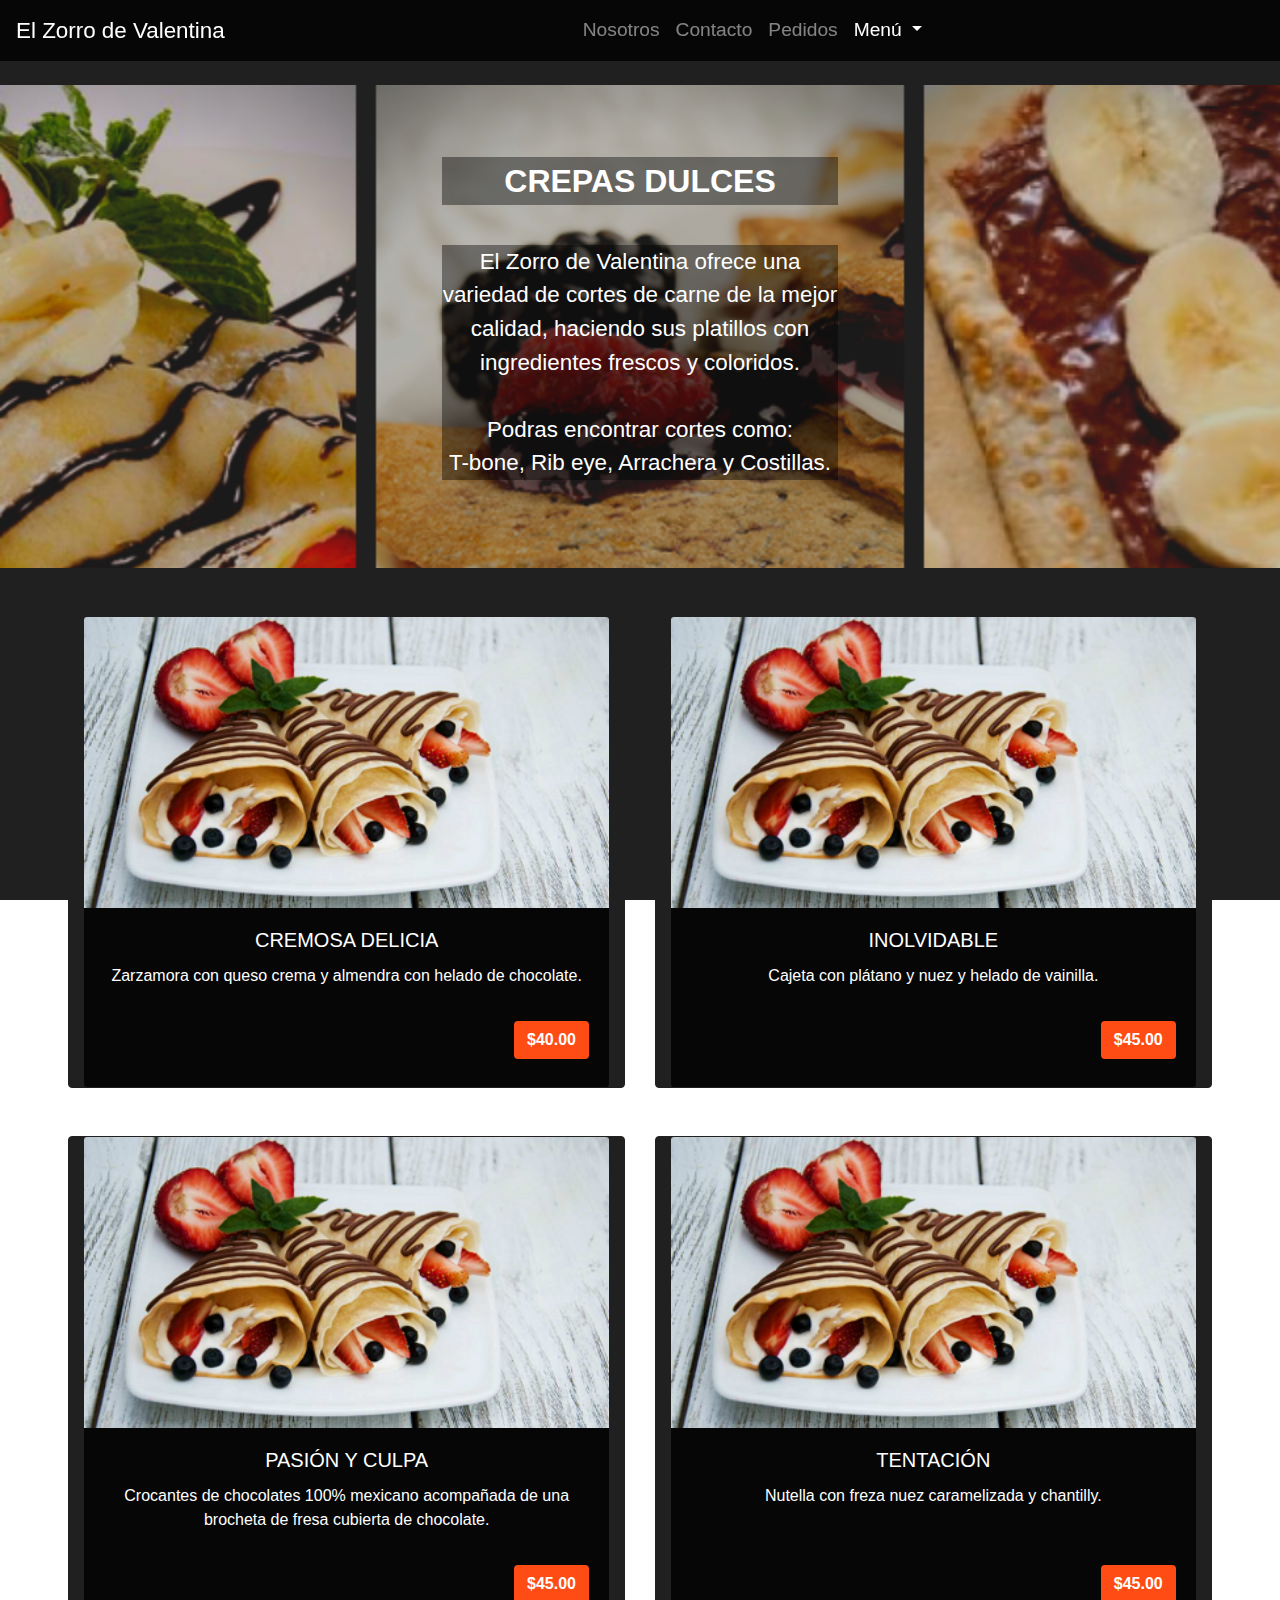
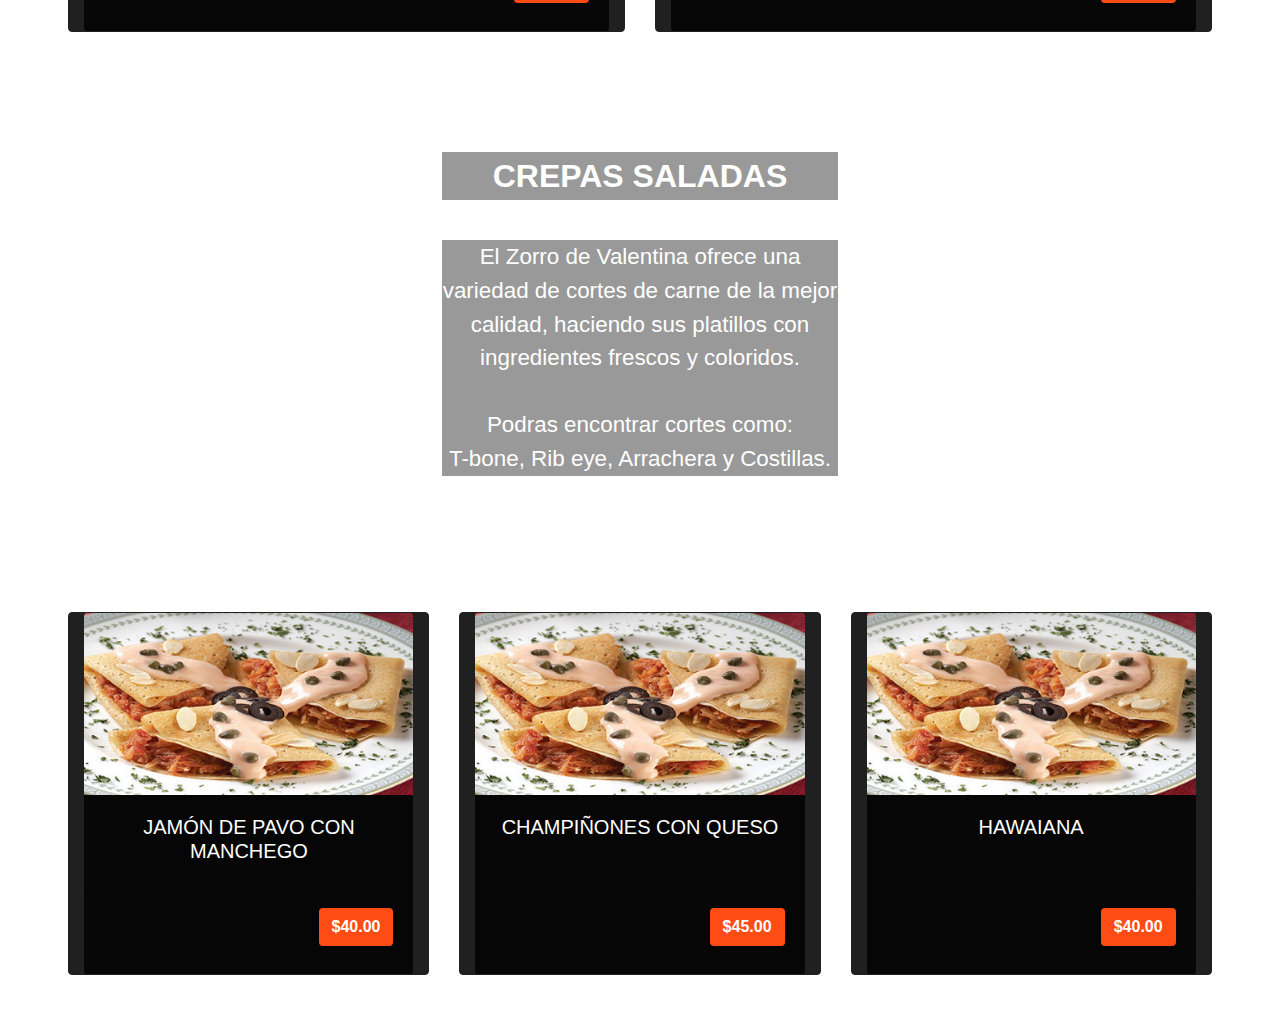
==== crepas.html @ 61433e93 "Add files via upload" ====
<!doctype html>
<html lang="en">

  <head>

    <meta charset="utf-8">
    <meta name="viewport" content="width=device-width, initial-scale=1, shrink-to-fit=no">

    <link rel="stylesheet" href="https://stackpath.bootstrapcdn.com/bootstrap/4.3.1/css/bootstrap.min.css" integrity="sha384-ggOyR0iXCbMQv3Xipma34MD+dH/1fQ784/j6cY/iJTQUOhcWr7x9JvoRxT2MZw1T" crossorigin="anonymous">
    <link rel="stylesheet" href="estilos.css">

    <style>
        body {
            background-image: url(fondo.jpg);
            background-position: center center;
            background-repeat: no-repeat;
            background-attachment: fixed;
            background-size: cover;
        }       
    </style>

    <title>EL ZORRO DE VALENTINA</title>

  </head>

  <body>

    <nav class="navbar navbar-expand-md navbar-dark colorcarta sticky-top">

        <a class="navbar-brand fuente4 col-xs-10" href="index.html">        
            El Zorro de Valentina
        </a>

        <button class="navbar-toggler colornaranja colorblanco colorarriba" type="button" data-toggle="collapse" data-target="#navbarNavDropdown" aria-controls="navbarNavDropdown" aria-expanded="false" aria-label="Toggle navigation">
            Z
        </button>
        
        <div class="collapse navbar-collapse ml-auto mr-auto" id="navbarNavDropdown">
            <ul class="navbar-nav ml-auto mr-auto">
                <a class="nav-link colorblanco fuente5 colorarriba" href="index.html">Nosotros</a>
                    
                <a class="nav-link colorblanco fuente5 colorarriba" href="contacto.html">Contacto</a>

                <a class="nav-link colorblanco fuente5 colorarriba" href="pedidos.html">Pedidos</a>

                <li class="nav-item dropdown">
                    <a class="nav-link active colorblanco fuente5 dropdown-toggle colorarriba" href="#" id="navbarDropdownMenuLink" role="button" data-toggle="dropdown" aria-haspopup="true" aria-expanded="false">
                    Menú
                    </a>
                    <div class="dropdown-menu" aria-labelledby="navbarDropdownMenuLink">
                        <a class="dropdown-item colorarriba" href="cortes.html">Cortes</a>
                        <a class="dropdown-item colorarriba" href="mariscos.html">Mariscos</a>
                        <a class="dropdown-item colorarriba" href="sushi.html">Sushi</a>
                        <a class="dropdown-item colorarriba" href="yakimeshi.html">Yakimeshi y Kushiage</a>
                        <a class="dropdown-item colorarriba" href="pasta.html">Pastas y Ensaladas</a>
                        <a class="dropdown-item colorarriba active" href="">Crepas dulces y saladas</a>
                        <a class="dropdown-item colorarriba" href="bebidas.html">Bebidas</a>
                    </div>
                </li>

            </ul>
        </div>
    </nav>

    <br>

<!-- CREPA DULCE -->

    <div class="imagencrepad col-ms-4 col-md-12 ml-auto mr-auto">
        <div class="row">
            <div class="col-md-4"></div>
            <div class="col-md-4 mr-auto ml-auto">
                <br><br><br>
                <p class="fuente1 fuentegd centrarh colorblanco colornt">CREPAS DULCES</p>
                <br>
                <p class="fuente4 centrarh colorblanco colornt">El Zorro de Valentina ofrece una variedad de cortes de carne de la mejor calidad, haciendo sus platillos con ingredientes frescos y coloridos. 
                <br><br>
                Podras encontrar cortes como: 
                <br>T-bone, Rib eye, Arrachera y Costillas.</p>
                <br><br><br>
            </div>
            <div class="col-md-4"></div>
        </div>
    </div>
    
    <br><br>

<!-- MENÚ 2-->

    <div class="container col-xs-11 col-sm-11 col-md-11 col-lg-11 col-xl-11 ml-auto mr-auto">
        <div class="card-deck">
            <div class="card colorfondo col-md-6">
                <img src="crepad1.png" class="card-img-top" alt="">
                <div class="card-body centrarh colorcarta">
                    <h5 class="card-title colorfuentecarta">CREMOSA DELICIA</h5>
                    <p class="card-text colorfuentecarta">
                        Zarzamora con queso crema y almendra con helado de chocolate. 
                    </p>
                </div>
                <div class="card-footer derechaboton colorcarta">
                    <p class="btn fuentegd colornaranja colorblanco colorarribay">$40.00</p>
                </div>
            </div>
        
            <div class="card colorfondo col-md-6">
                <img src="crepad2.png" class="card-img-top" alt="">
                <div class="card-body centrarh colorcarta">
                    <h5 class="card-title colorfuentecarta">INOLVIDABLE</h5>
                    <p class="card-text colorfuentecarta">
                        Cajeta con plátano y nuez y helado de vainilla.
                    </p>
                </div>
                <div class="card-footer derechaboton colorcarta">
                    <p class="btn fuentegd colornaranja colorblanco colorarribay">$45.00</p>
                </div>
            </div>
        </div>
    </div>

    <br><br>

<!-- MENÚ 2-->

    <div class="container col-xs-11 col-sm-11 col-md-11 col-lg-11 col-xl-11 ml-auto mr-auto">
        <div class="card-deck">
            <div class="card colorfondo col-md-6">
                <img src="crepad3.png" class="card-img-top" alt="">
                <div class="card-body centrarh colorcarta">
                    <h5 class="card-title colorfuentecarta">PASIÓN Y CULPA</h5>
                    <p class="card-text colorfuentecarta">
                        Crocantes de chocolates 100% mexicano acompañada de una brocheta de fresa cubierta de chocolate.
                    </p>
                </div>
                <div class="card-footer derechaboton colorcarta">
                    <p class="btn fuentegd colornaranja colorblanco colorarribay">$45.00</p>
                </div>
            </div>
        
            <div class="card colorfondo col-md-6">
                <img src="crepad4.png" class="card-img-top" alt="">
                <div class="card-body centrarh colorcarta">
                    <h5 class="card-title colorfuentecarta">TENTACIÓN</h5>
                    <p class="card-text colorfuentecarta">
                        Nutella con freza nuez caramelizada y chantilly.
                    </p>
                </div>
                <div class="card-footer derechaboton colorcarta">
                    <p class="btn fuentegd colornaranja colorblanco colorarribay">$45.00</p>
                </div>
            </div>
        </div>
    </div>
    
    <br><br>

<!-- CREPASALADA  -->

    <div class="imagencrepas col-ms-4 col-md-12 ml-auto mr-auto">
        <div class="row">
            <div class="col-md-4"></div>
            <div class="col-md-4 mr-auto ml-auto">
                <br><br><br>
                <p class="fuente1 fuentegd centrarh colorblanco colornt">CREPAS SALADAS</p>
                <br>
                <p class="fuente4 centrarh colorblanco colornt">El Zorro de Valentina ofrece una variedad de cortes de carne de la mejor calidad, haciendo sus platillos con ingredientes frescos y coloridos. 
                <br><br>
                Podras encontrar cortes como: 
                <br>T-bone, Rib eye, Arrachera y Costillas.</p>
                <br><br><br>
            </div>
            <div class="col-md-4"></div>
        </div>
    </div>
    
    <br><br>

<!-- MENU 3 -->

    <div class="container col-xs-11 col-sm-11 col-md-11 col-lg-11 col-xl-11 ml-auto mr-auto">
        <div class="card-deck">
            <div class="card colorfondo col-md-4">
                <img src="crepas1.png" class="card-img-top" alt="">
                <div class="card-body centrarh colorcarta">
                    <h5 class="card-title colorfuentecarta">JAMÓN DE PAVO CON MANCHEGO</h5>
                </div>
                <div class="card-footer derechaboton colorcarta">
                    <p class="btn fuentegd colornaranja colorblanco colorarribay">$40.00</p>
                </div>
            </div>
        
            <div class="card colorfondo col-md-4">
                <img src="crepas2.png" class="card-img-top" alt="">
                <div class="card-body centrarh colorcarta">
                    <h5 class="card-title colorfuentecarta">CHAMPIÑONES CON QUESO</h5>
                </div>
                <div class="card-footer derechaboton colorcarta">
                    <p class="btn fuentegd colornaranja colorblanco colorarribay">$45.00</p>
                </div>
            </div>

            <div class="card colorfondo col-md-4">
                <img src="crepas3.png" class="card-img-top" alt="">
                <div class="card-body centrarh colorcarta">
                    <h5 class="card-title colorfuentecarta">HAWAIANA</h5>
                </div>
                <div class="card-footer derechaboton colorcarta">
                    <p class="btn fuentegd colornaranja colorblanco colorarribay">$40.00</p>
                </div>
            </div>
        </div>
    </div>

    <br><br>

<!-- SCRIPTS BOOTSTRAP Y JQUERY-->
    <script src="https://code.jquery.com/jquery-3.3.1.slim.min.js" integrity="sha384-q8i/X+965DzO0rT7abK41JStQIAqVgRVzpbzo5smXKp4YfRvH+8abtTE1Pi6jizo" crossorigin="anonymous"></script>
    <script src="https://cdnjs.cloudflare.com/ajax/libs/popper.js/1.14.7/umd/popper.min.js" integrity="sha384-UO2eT0CpHqdSJQ6hJty5KVphtPhzWj9WO1clHTMGa3JDZwrnQq4sF86dIHNDz0W1" crossorigin="anonymous"></script>
    <script src="https://stackpath.bootstrapcdn.com/bootstrap/4.3.1/js/bootstrap.min.js" integrity="sha384-JjSmVgyd0p3pXB1rRibZUAYoIIy6OrQ6VrjIEaFf/nJGzIxFDsf4x0xIM+B07jRM" crossorigin="anonymous"></script>
  </body>
</html>
---- estilos.css ----
#back1{
	background: url('background.jpg') center center no-repeat;
	background-size: cover;
	height: 680px; 
}

header.a{
	padding: 1em;
	color: #ffffff;
}
p.paginapresente{
	border-color: #404040;
	background: #EBEBEB;
	color: #344d90;
	text-align: center;
	vertical-align: middle;
	border: 1px solid #404040;
	border-radius: 9px;
	padding-left: 1em;
	padding-right: 1em;
	padding-top: .2em;
	padding-bottom: .2em;
}
p.boletausuario{
	border-color: #404040;
	background: #EBEBEB;
	color: #344d90;
	text-align: center;
	vertical-align: middle;
	border: 1px solid #404040;
	border-radius: 9px;
	padding-left: 1em;
	padding-right: 1em;
	padding-top: .2em;
	padding-bottom: .2em;
}
px{
	color: #ffffff;
	font-size: 2.05em;
	margin-top: .5em;
}
py{
	color: #ffffff;
	font-size: 1em;
	margin-top: .5em;
	padding-left: 55%;
}
pz{
	color: #ffffff;
	font-size: 1.5em;
	margin-top: .5em;
	text-align: center;
}
pa{
	color: #ffffff;
	font-size: 1em;
	margin-top: .5em;
}
pnav{
	font-size: 1.2em;
	color: #ffffff;
	text-align: center;
}
pnav1{
	font-size: 1.5em;
	color: #ffffff;
}
h1{
	padding: .5em;
	color: #ffffff;
	font-size: 1.8em;
	text-align: left;
}

h2{
	color: #FF0000;
	font-size: 1.5em;
	text-align: center;
	vertical-align: middle;
	padding-right: 1.5em;
	padding-left: 1.5em;
}
h3{
	color: #404040;
	font-size: 1.5em;
	text-align: center;
	vertical-align: middle;
	padding-right: .6em;
	padding-left: .6em;
}


h1.a{
	padding: .5em;
	color: #ffffff;
	font-size: 1.8em;
	text-align: center;
}
h1.b{
	padding: .5em;
	color: #ffffff;
	font-size: 1em;
	text-align: left;
	text-align-last: left;
}
h1.c{
	visibility: hidden;
	font-size: 0.7em;
}
h1.d{
	padding: .5em;
	color: #FFFFFF;
	font-size: 1em;
	text-align-last: center;
}

td.a{
	text-align-last: center;
	border-top: 0px;
    border-right: 0px;
    border-bottom: 0px;
    border-left: 0px;
    padding: 3px;
}
td.b{
	text-align-last: left;
	border-top: 0px;
    border-right: 0px;
    border-bottom: 0px;
    border-left: 0px;
    padding: 1px;
}
td.c{
	text-align-last: center;
	border-top: 0px;
    border-right: 0px;
    border-bottom: 0px;
    border-left: 0px;
    padding: 0px;
}
.centrarboton{text-align-last: center; }
.izquierdaboton{text-align-last: left; }
.derechaboton{text-align-last: right; }

article{
	background: #221166;
	color: #ffffff;
}

aside{
	background: #ff6600;
	color: #ffffff;
}

.colornt{
background-color:rgba(0,0,0, 0.4);
color: #ff0000;
}

.colorcarta{
background: rgba(0,0,0,0.8);
}
.colorrojot{
background: rgba(231,56,39,0.6);
background: -moz-linear-gradient(left, rgba(231,56,39,0.6) 0%, rgba(231,56,39,0.59) 0%, rgba(240,47,23,0.59) 100%);
background: -webkit-gradient(left top, right top, color-stop(0%, rgba(231,56,39,0.6)), color-stop(0%, rgba(231,56,39,0.59)), color-stop(100%, rgba(240,47,23,0.59)));
background: -webkit-linear-gradient(left, rgba(231,56,39,0.6) 0%, rgba(231,56,39,0.59) 0%, rgba(240,47,23,0.59) 100%);
background: -o-linear-gradient(left, rgba(231,56,39,0.6) 0%, rgba(231,56,39,0.59) 0%, rgba(240,47,23,0.59) 100%);
background: -ms-linear-gradient(left, rgba(231,56,39,0.6) 0%, rgba(231,56,39,0.59) 0%, rgba(240,47,23,0.59) 100%);
background: linear-gradient(to right, rgba(231,56,39,0.6) 0%, rgba(231,56,39,0.59) 0%, rgba(240,47,23,0.59) 100%);
filter: progid:DXImageTransform.Microsoft.gradient( startColorstr='#e73827', endColorstr='#f02f17', GradientType=1 );
}
.colorazult{
background: rgba(73,155,234,0.51);
background: -moz-linear-gradient(left, rgba(73,155,234,0.51) 0%, rgba(73,155,234,0.5) 0%, rgba(32,124,229,0.5) 100%);
background: -webkit-gradient(left top, right top, color-stop(0%, rgba(73,155,234,0.51)), color-stop(0%, rgba(73,155,234,0.5)), color-stop(100%, rgba(32,124,229,0.5)));
background: -webkit-linear-gradient(left, rgba(73,155,234,0.51) 0%, rgba(73,155,234,0.5) 0%, rgba(32,124,229,0.5) 100%);
background: -o-linear-gradient(left, rgba(73,155,234,0.51) 0%, rgba(73,155,234,0.5) 0%, rgba(32,124,229,0.5) 100%);
background: -ms-linear-gradient(left, rgba(73,155,234,0.51) 0%, rgba(73,155,234,0.5) 0%, rgba(32,124,229,0.5) 100%);
background: linear-gradient(to right, rgba(73,155,234,0.51) 0%, rgba(73,155,234,0.5) 0%, rgba(32,124,229,0.5) 100%);
filter: progid:DXImageTransform.Microsoft.gradient( startColorstr='#499bea', endColorstr='#207ce5', GradientType=1 );
}
.colorverdet{
background: rgba(56,224,56,0.05);
background: -moz-linear-gradient(left, rgba(56,224,56,0.05) 0%, rgba(56,224,56,0.5) 0%, rgba(56,224,56,0.5) 100%);
background: -webkit-gradient(left top, right top, color-stop(0%, rgba(56,224,56,0.05)), color-stop(0%, rgba(56,224,56,0.5)), color-stop(100%, rgba(56,224,56,0.5)));
background: -webkit-linear-gradient(left, rgba(56,224,56,0.05) 0%, rgba(56,224,56,0.5) 0%, rgba(56,224,56,0.5) 100%);
background: -o-linear-gradient(left, rgba(56,224,56,0.05) 0%, rgba(56,224,56,0.5) 0%, rgba(56,224,56,0.5) 100%);
background: -ms-linear-gradient(left, rgba(56,224,56,0.05) 0%, rgba(56,224,56,0.5) 0%, rgba(56,224,56,0.5) 100%);
background: linear-gradient(to right, rgba(56,224,56,0.05) 0%, rgba(56,224,56,0.5) 0%, rgba(56,224,56,0.5) 100%);
filter: progid:DXImageTransform.Microsoft.gradient( startColorstr='#38e038', endColorstr='#38e038', GradientType=1 );
}
.coloramarillot{
background: rgba(255,240,74,0.05);
background: -moz-linear-gradient(left, rgba(255,240,74,0.05) 0%, rgba(255,240,74,0.5) 0%, rgba(255,240,74,0.5) 100%);
background: -webkit-gradient(left top, right top, color-stop(0%, rgba(255,240,74,0.05)), color-stop(0%, rgba(255,240,74,0.5)), color-stop(100%, rgba(255,240,74,0.5)));
background: -webkit-linear-gradient(left, rgba(255,240,74,0.05) 0%, rgba(255,240,74,0.5) 0%, rgba(255,240,74,0.5) 100%);
background: -o-linear-gradient(left, rgba(255,240,74,0.05) 0%, rgba(255,240,74,0.5) 0%, rgba(255,240,74,0.5) 100%);
background: -ms-linear-gradient(left, rgba(255,240,74,0.05) 0%, rgba(255,240,74,0.5) 0%, rgba(255,240,74,0.5) 100%);
background: linear-gradient(to right, rgba(255,240,74,0.05) 0%, rgba(255,240,74,0.5) 0%, rgba(255,240,74,0.5) 100%);
filter: progid:DXImageTransform.Microsoft.gradient( startColorstr='#fff04a', endColorstr='#fff04a', GradientType=1 );
}

.colormoradot{
background: rgba(219,54,164,0.05);
background: -moz-linear-gradient(left, rgba(219,54,164,0.05) 0%, rgba(219,54,164,0.5) 0%, rgba(219,54,164,0.5) 100%);
background: -webkit-gradient(left top, right top, color-stop(0%, rgba(219,54,164,0.05)), color-stop(0%, rgba(219,54,164,0.5)), color-stop(100%, rgba(219,54,164,0.5)));
background: -webkit-linear-gradient(left, rgba(219,54,164,0.05) 0%, rgba(219,54,164,0.5) 0%, rgba(219,54,164,0.5) 100%);
background: -o-linear-gradient(left, rgba(219,54,164,0.05) 0%, rgba(219,54,164,0.5) 0%, rgba(219,54,164,0.5) 100%);
background: -ms-linear-gradient(left, rgba(219,54,164,0.05) 0%, rgba(219,54,164,0.5) 0%, rgba(219,54,164,0.5) 100%);
background: linear-gradient(to right, rgba(219,54,164,0.05) 0%, rgba(219,54,164,0.5) 0%, rgba(219,54,164,0.5) 100%);
filter: progid:DXImageTransform.Microsoft.gradient( startColorstr='#db36a4', endColorstr='#db36a4', GradientType=1 );
}

.colornaranjat{
background: rgba(255,175,75,1);
background: -moz-linear-gradient(left, rgba(255,175,75,1) 0%, rgba(255,175,75,0.5) 0%, rgba(255,146,10,0.5) 100%);
background: -webkit-gradient(left top, right top, color-stop(0%, rgba(255,175,75,1)), color-stop(0%, rgba(255,175,75,0.5)), color-stop(100%, rgba(255,146,10,0.5)));
background: -webkit-linear-gradient(left, rgba(255,175,75,1) 0%, rgba(255,175,75,0.5) 0%, rgba(255,146,10,0.5) 100%);
background: -o-linear-gradient(left, rgba(255,175,75,1) 0%, rgba(255,175,75,0.5) 0%, rgba(255,146,10,0.5) 100%);
background: -ms-linear-gradient(left, rgba(255,175,75,1) 0%, rgba(255,175,75,0.5) 0%, rgba(255,146,10,0.5) 100%);
background: linear-gradient(to right, rgba(255,175,75,1) 0%, rgba(255,175,75,0.5) 0%, rgba(255,146,10,0.5) 100%);
filter: progid:DXImageTransform.Microsoft.gradient( startColorstr='#ffaf4b', endColorstr='#ff920a', GradientType=1 );
}
.colorcafet{
background: rgba(179,118,27,1);
background: -moz-linear-gradient(left, rgba(179,118,27,1) 0%, rgba(179,118,27,0.5) 0%, rgba(179,118,27,0.5) 100%);
background: -webkit-gradient(left top, right top, color-stop(0%, rgba(179,118,27,1)), color-stop(0%, rgba(179,118,27,0.5)), color-stop(100%, rgba(179,118,27,0.5)));
background: -webkit-linear-gradient(left, rgba(179,118,27,1) 0%, rgba(179,118,27,0.5) 0%, rgba(179,118,27,0.5) 100%);
background: -o-linear-gradient(left, rgba(179,118,27,1) 0%, rgba(179,118,27,0.5) 0%, rgba(179,118,27,0.5) 100%);
background: -ms-linear-gradient(left, rgba(179,118,27,1) 0%, rgba(179,118,27,0.5) 0%, rgba(179,118,27,0.5) 100%);
background: linear-gradient(to right, rgba(179,118,27,1) 0%, rgba(179,118,27,0.5) 0%, rgba(179,118,27,0.5) 100%);
filter: progid:DXImageTransform.Microsoft.gradient( startColorstr='#b3761b', endColorstr='#b3761b', GradientType=1 );
}
.colorblancot{
background: rgba(255,255,255,1);
background: -moz-linear-gradient(left, rgba(255,255,255,1) 0%, rgba(255,255,255,0.5) 0%, rgba(255,255,255,0.5) 100%);
background: -webkit-gradient(left top, right top, color-stop(0%, rgba(255,255,255,1)), color-stop(0%, rgba(255,255,255,0.5)), color-stop(100%, rgba(255,255,255,0.5)));
background: -webkit-linear-gradient(left, rgba(255,255,255,1) 0%, rgba(255,255,255,0.5) 0%, rgba(255,255,255,0.5) 100%);
background: -o-linear-gradient(left, rgba(255,255,255,1) 0%, rgba(255,255,255,0.5) 0%, rgba(255,255,255,0.5) 100%);
background: -ms-linear-gradient(left, rgba(255,255,255,1) 0%, rgba(255,255,255,0.5) 0%, rgba(255,255,255,0.5) 100%);
background: linear-gradient(to right, rgba(255,255,255,1) 0%, rgba(255,255,255,0.5) 0%, rgba(255,255,255,0.5) 100%);
filter: progid:DXImageTransform.Microsoft.gradient( startColorstr='#ffffff', endColorstr='#ffffff', GradientType=1 );
}
.colorciant{
background: rgba(58,230,216,1);
background: -moz-linear-gradient(left, rgba(58,230,216,1) 0%, rgba(58,230,216,0.5) 0%, rgba(58,230,216,0.5) 100%);
background: -webkit-gradient(left top, right top, color-stop(0%, rgba(58,230,216,1)), color-stop(0%, rgba(58,230,216,0.5)), color-stop(100%, rgba(58,230,216,0.5)));
background: -webkit-linear-gradient(left, rgba(58,230,216,1) 0%, rgba(58,230,216,0.5) 0%, rgba(58,230,216,0.5) 100%);
background: -o-linear-gradient(left, rgba(58,230,216,1) 0%, rgba(58,230,216,0.5) 0%, rgba(58,230,216,0.5) 100%);
background: -ms-linear-gradient(left, rgba(58,230,216,1) 0%, rgba(58,230,216,0.5) 0%, rgba(58,230,216,0.5) 100%);
background: linear-gradient(to right, rgba(58,230,216,1) 0%, rgba(58,230,216,0.5) 0%, rgba(58,230,216,0.5) 100%);
filter: progid:DXImageTransform.Microsoft.gradient( startColorstr='#3ae6d8', endColorstr='#3ae6d8', GradientType=1 );
}

.maik{
	vertical-align: middle;
}
.video-responsive {
position: relative;
padding-bottom: 2px;
padding-top: 2px;
width: 100%;
height: 100%;
overflow: hidden;
}

.video-responsive iframe,
.video-responsive object,
.video-responsive embed {
position: relative;
padding-bottom: 2px;
padding-top: 2px;
width: 100%;
height: 100%;
}

.centrarh{
	text-align-last: center;
	text-align: center;
}
.izquierdah{
	text-align-last: left;
	text-align: left;
}
.derechah{
	text-align-last: right;
	text-align: right;
}

.fuente0{font-size: 2.4em;}
.fuente1{font-size: 2em;}
.fuente2{font-size: 1.8em;}
.fuente3{font-size: 1.6em;}
.fuente4{font-size: 1.4em;}
.fuente5{font-size: 1.2em;}
.fuente6{font-size: 1em;}

.fuentexs{font-weight: 150;}
.fuentems{font-weight: 300;}
.fuentemd{font-weight: 450;}
.fuentegd{font-weight: 600;}
.fuentexl{font-weight: 750;}

.colorarriba:hover{background-color: #FF4b14; color: #ffffff;}
.colorabajo:hover{background-color: #B0B0B0;}
.colorarribax:hover{background: #FF4b14; border: 1px solid #FF4b14; color: #ffffff;}
.colorarribay:hover{background-color: #FF4b14; border: 1px solid #FF4b14; color: #ffffff;}
.colorarribaz:hover{color: #000000;}

.colorsobre:hover{color: #ffffff;}

.colorblanco{color: #ffffff;}
.colorrojo{color: #ff0000;}
.colornegro{color: #000000;}
.colordorado{background: #efb810;}
.colorfuentecarta{color: #ffffff;}
.colornaranja{background: #FF4b14;}
.colorfondo{background: #202020; border: 1px solid #202020;}

.bordesredondos{border-radius: 10px;}

/*IMAGENES Y TEXTO*/
.imagenzorro{
	background-image: url(background.jpg);
	background-position: center center;
    background-repeat: no-repeat;
    background-attachment: fixed;
    background-size: cover;
}

.imagenchef{
	background-image: url(chef.png);
	background-position: center center;
    background-repeat: no-repeat;
    background-attachment: fixed;
    background-size: cover;
}

.imagencarnes{
	background-image: url(cortes.png);
	background-position: center center;
    background-repeat: no-repeat;
    background-attachment: fixed;
    background-size: cover;
}

.imagenmariscos{
	background-image: url(mariscos.png);
	background-position: center center;
    background-repeat: no-repeat;
    background-attachment: fixed;
    background-size: cover;
    width: 100%;
    height: 100%;
}

.imagenpasta{
	background-image: url(pasta.png);
	background-position: center center;
    background-repeat: no-repeat;
    background-attachment: fixed;
    background-size: cover;
}

.imagenensalada{
	background-image: url(ensalada.png);
	background-position: center center;
    background-repeat: no-repeat;
    background-attachment: fixed;
    background-size: cover;
}

.imagensushi{
	background-image: url(sushi.png);
	background-position: center center;
    background-repeat: no-repeat;
    background-attachment: fixed;
    background-size: cover;
}

.imagencrepad{
	background-image: url(crepad.png);
	background-position: center center;
    background-repeat: no-repeat;
    background-attachment: fixed;
    background-size: cover;
}

.imagencrepas{
	background-image: url(crepas.png);
	background-position: center center;
    background-repeat: no-repeat;
    background-attachment: fixed;
    background-size: cover;
}

.imagenyakimeshi{
	background-image: url(yakimeshi.png);
	background-position: center center;
    background-repeat: no-repeat;
    background-attachment: fixed;
    background-size: cover;
}

.imagenkushiage{
	background-image: url(kushiage.png);
	background-position: center center;
    background-repeat: no-repeat;
    background-attachment: fixed;
    background-size: cover;
}

.imagenbebidas{
	background-image: url(bebidas.png);
	background-position: center center;
    background-repeat: no-repeat;
    background-attachment: fixed;
    background-size: cover;
}

.imagenubicacion{
	background-image: url(ubicacion.png);
	background-position: center center;
    background-repeat: no-repeat;
    background-attachment: fixed;
    background-size: cover;
};

.imagenhorario{
	background-image: url(horario.png);
	background-position: center center;
    background-repeat: no-repeat;
    background-attachment: fixed;
    background-size: cover;
};

.imagenredes{
	background-image: url(redes.png);
	background-position: center center;
    background-repeat: no-repeat;
    background-attachment: fixed;
    background-size: cover;
};

.tamanoimg{
	height: 600px;
}

.google-maps {
    position: relative;
    padding-bottom: 50%;
    height: 0;
    overflow: hidden;
}
.google-maps iframe {
    position: absolute;
    width: 100%;
    height: 90%;
}
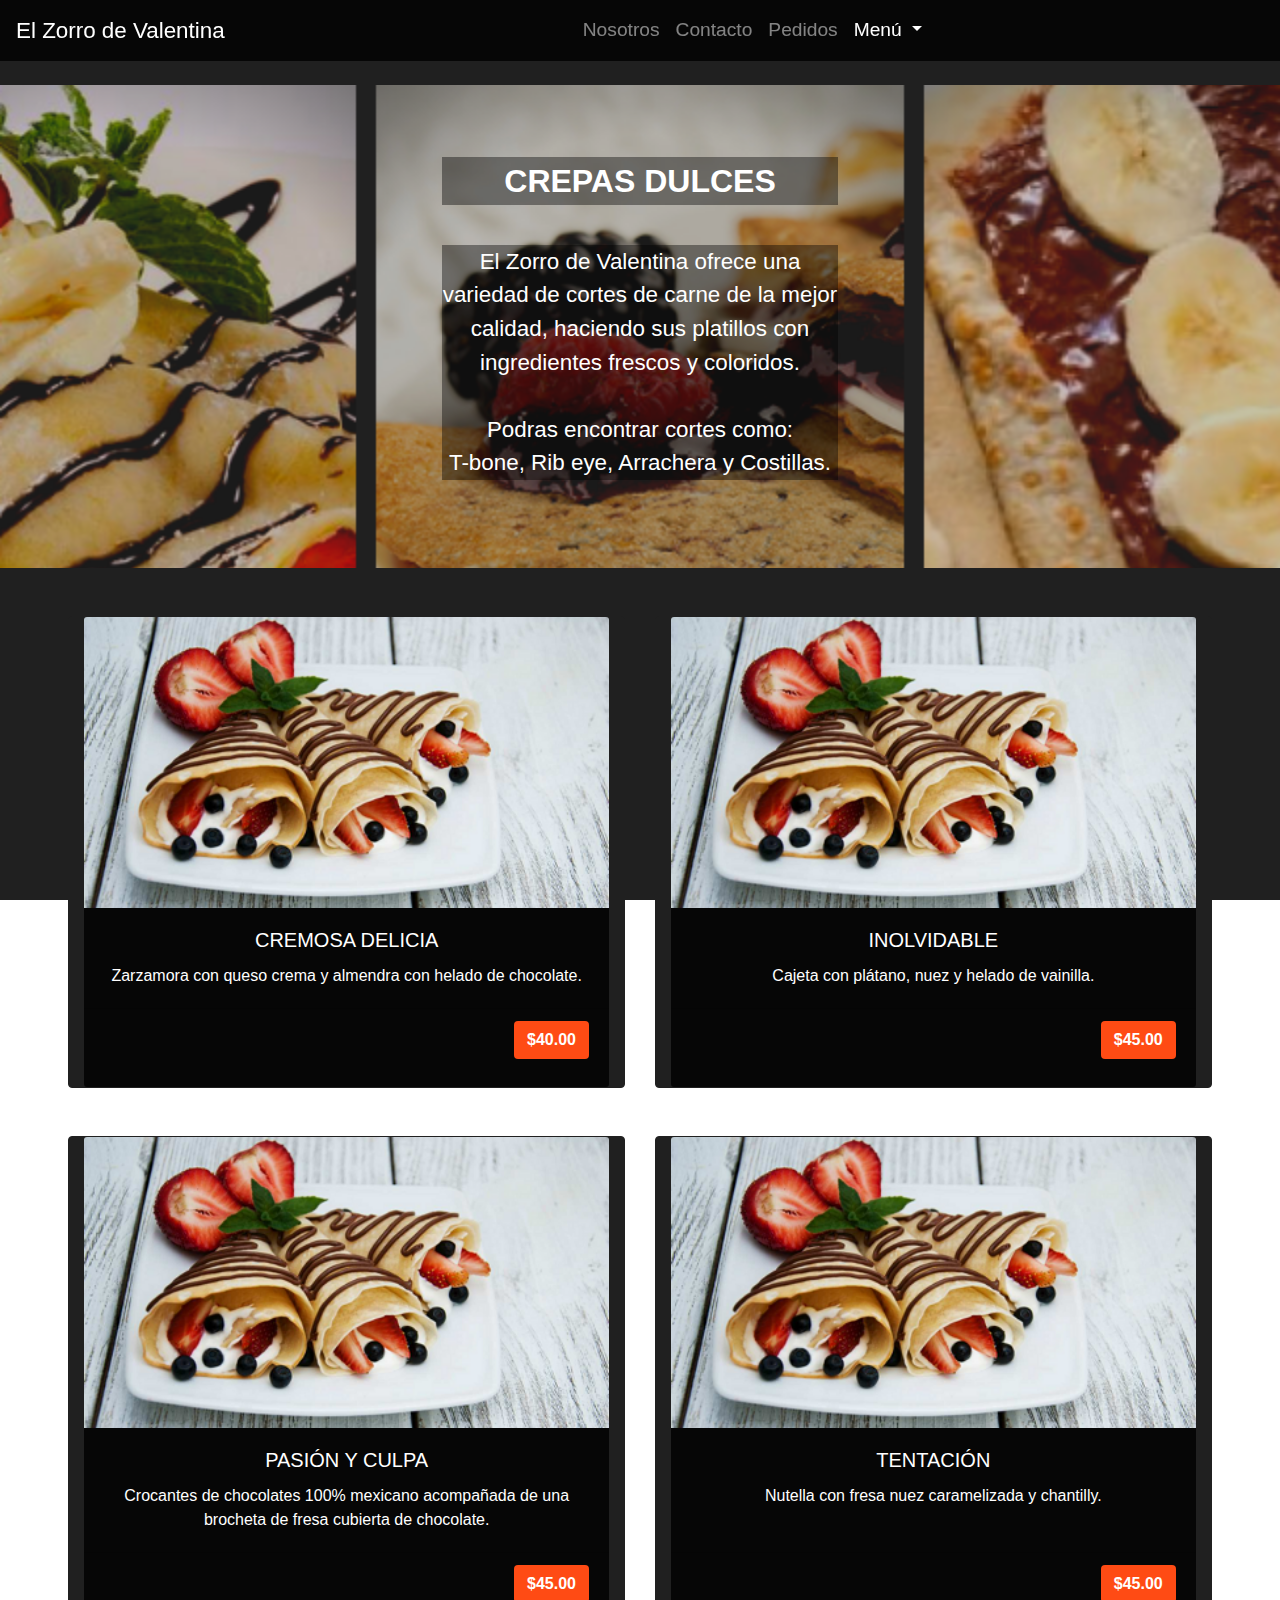
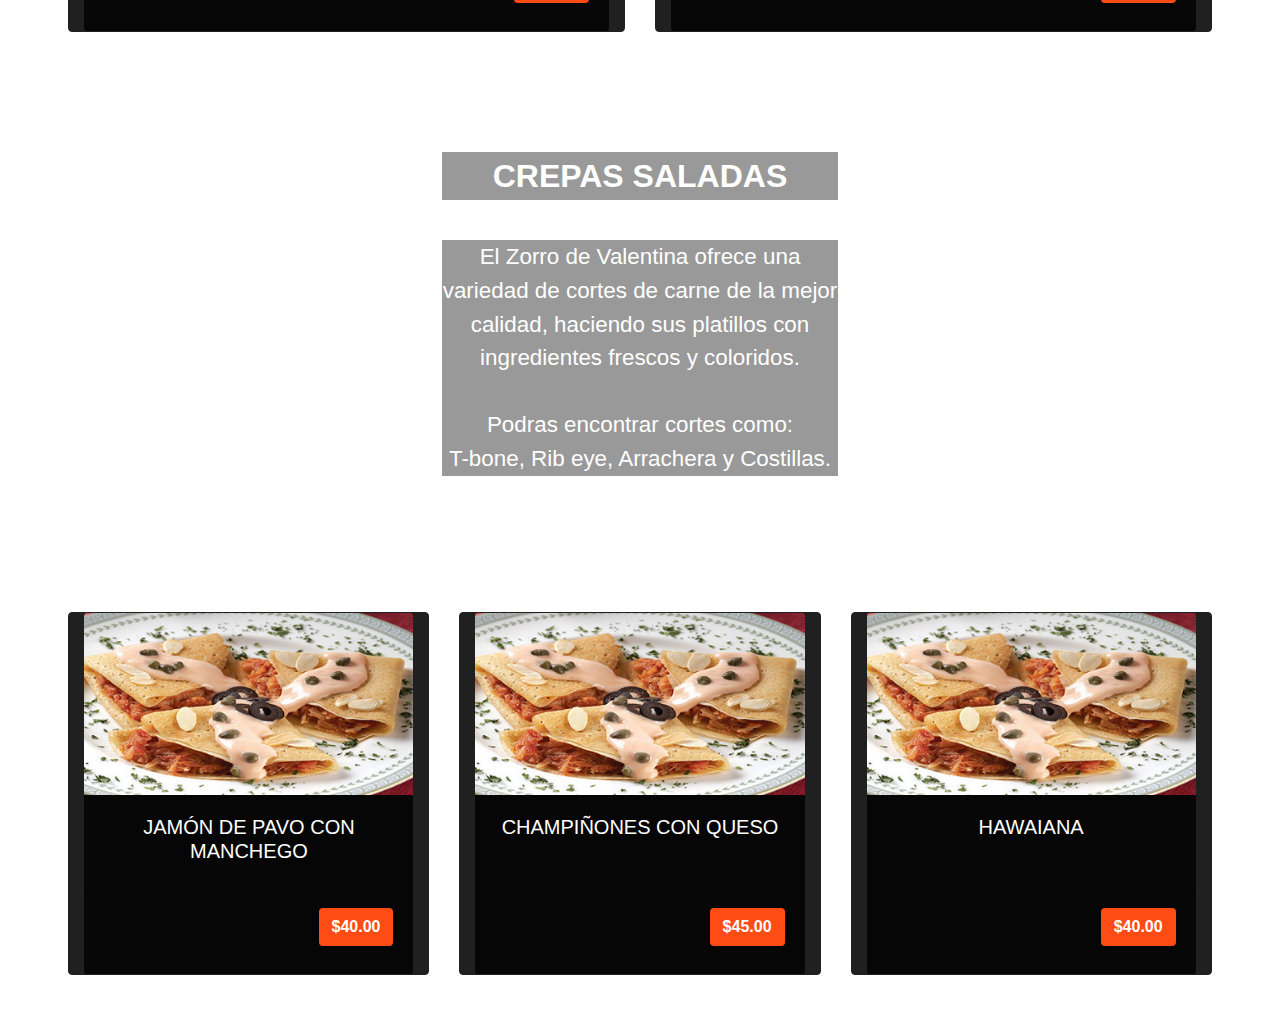
==== commit 833ced4c: "Update crepas.html" ====
--- a/crepas.html
+++ b/crepas.html
@@ -107,7 +107,7 @@
                 <div class="card-body centrarh colorcarta">
                     <h5 class="card-title colorfuentecarta">INOLVIDABLE</h5>
                     <p class="card-text colorfuentecarta">
-                        Cajeta con plátano y nuez y helado de vainilla.
+                        Cajeta con plátano, nuez y helado de vainilla.
                     </p>
                 </div>
                 <div class="card-footer derechaboton colorcarta">
@@ -141,7 +141,7 @@
                 <div class="card-body centrarh colorcarta">
                     <h5 class="card-title colorfuentecarta">TENTACIÓN</h5>
                     <p class="card-text colorfuentecarta">
-                        Nutella con freza nuez caramelizada y chantilly.
+                        Nutella con fresa nuez caramelizada y chantilly.
                     </p>
                 </div>
                 <div class="card-footer derechaboton colorcarta">
@@ -217,4 +217,4 @@
     <script src="https://cdnjs.cloudflare.com/ajax/libs/popper.js/1.14.7/umd/popper.min.js" integrity="sha384-UO2eT0CpHqdSJQ6hJty5KVphtPhzWj9WO1clHTMGa3JDZwrnQq4sF86dIHNDz0W1" crossorigin="anonymous"></script>
     <script src="https://stackpath.bootstrapcdn.com/bootstrap/4.3.1/js/bootstrap.min.js" integrity="sha384-JjSmVgyd0p3pXB1rRibZUAYoIIy6OrQ6VrjIEaFf/nJGzIxFDsf4x0xIM+B07jRM" crossorigin="anonymous"></script>
   </body>
-</html>+</html>
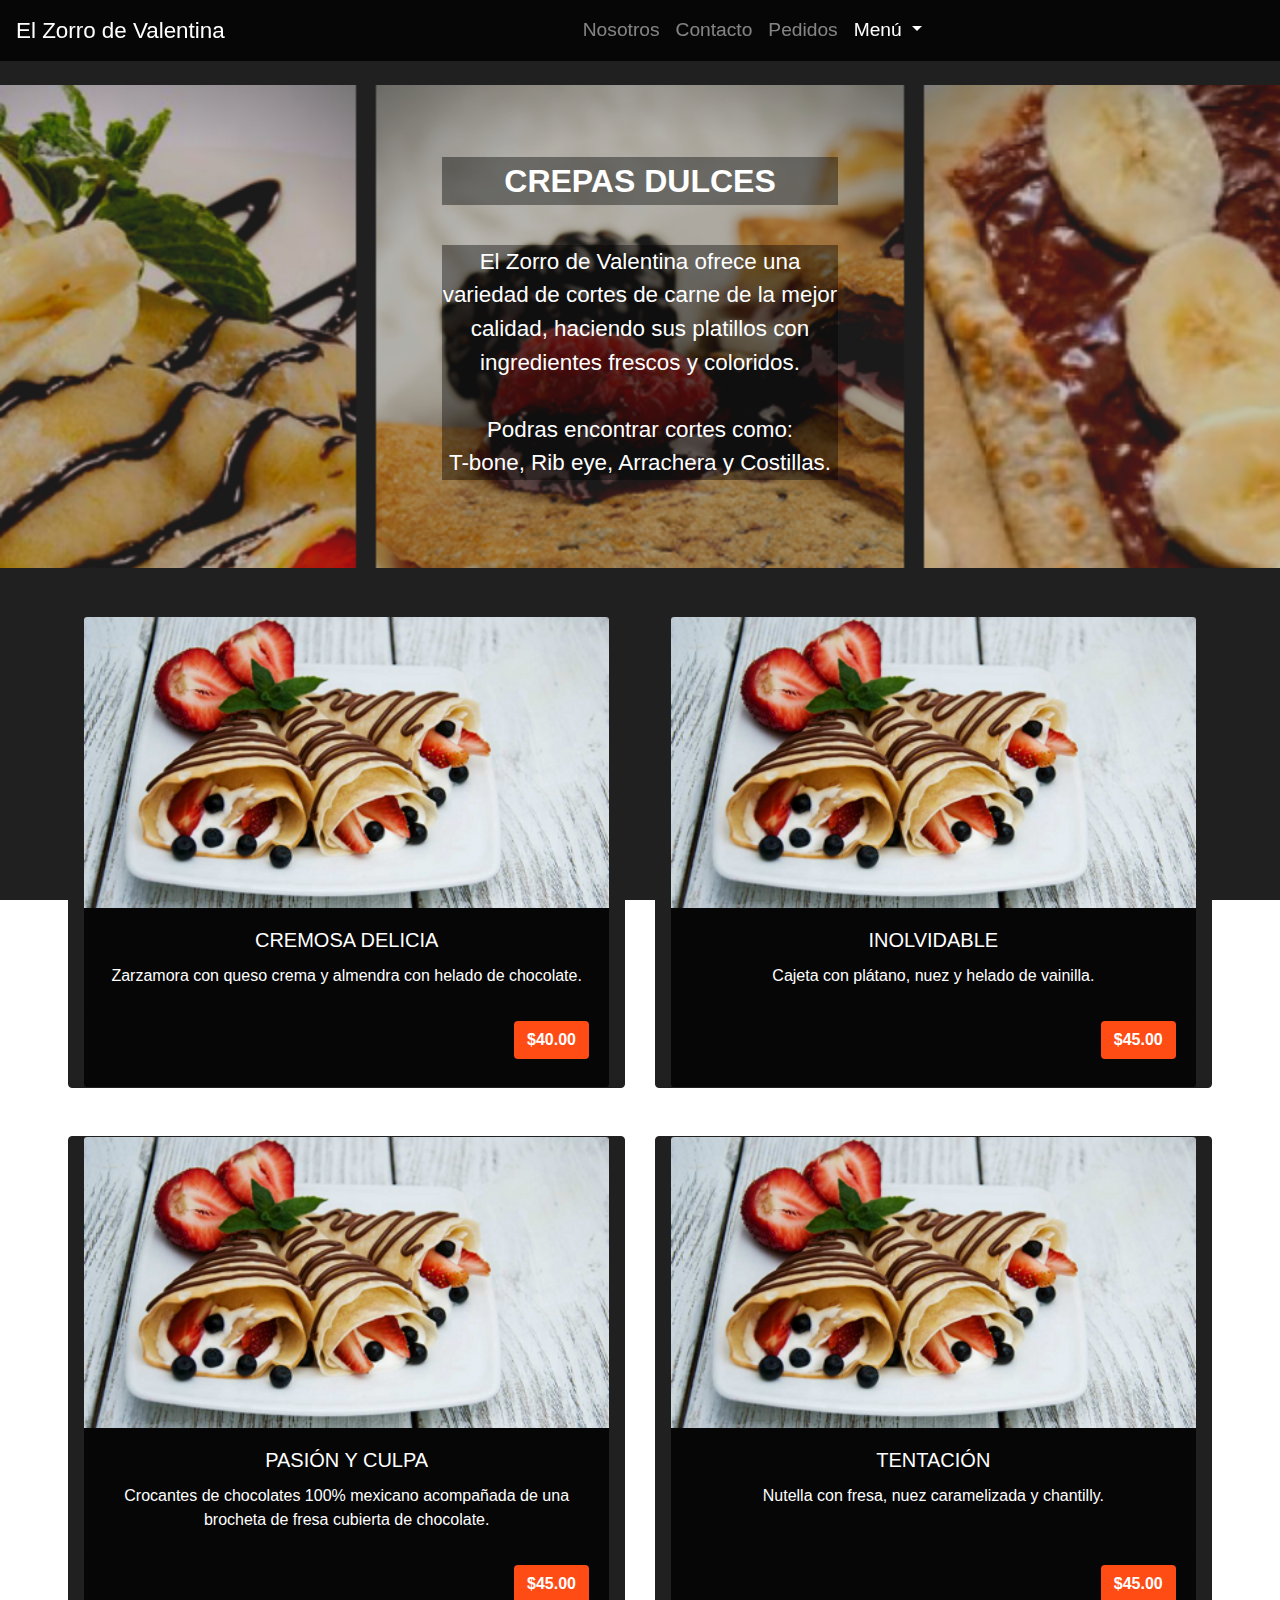
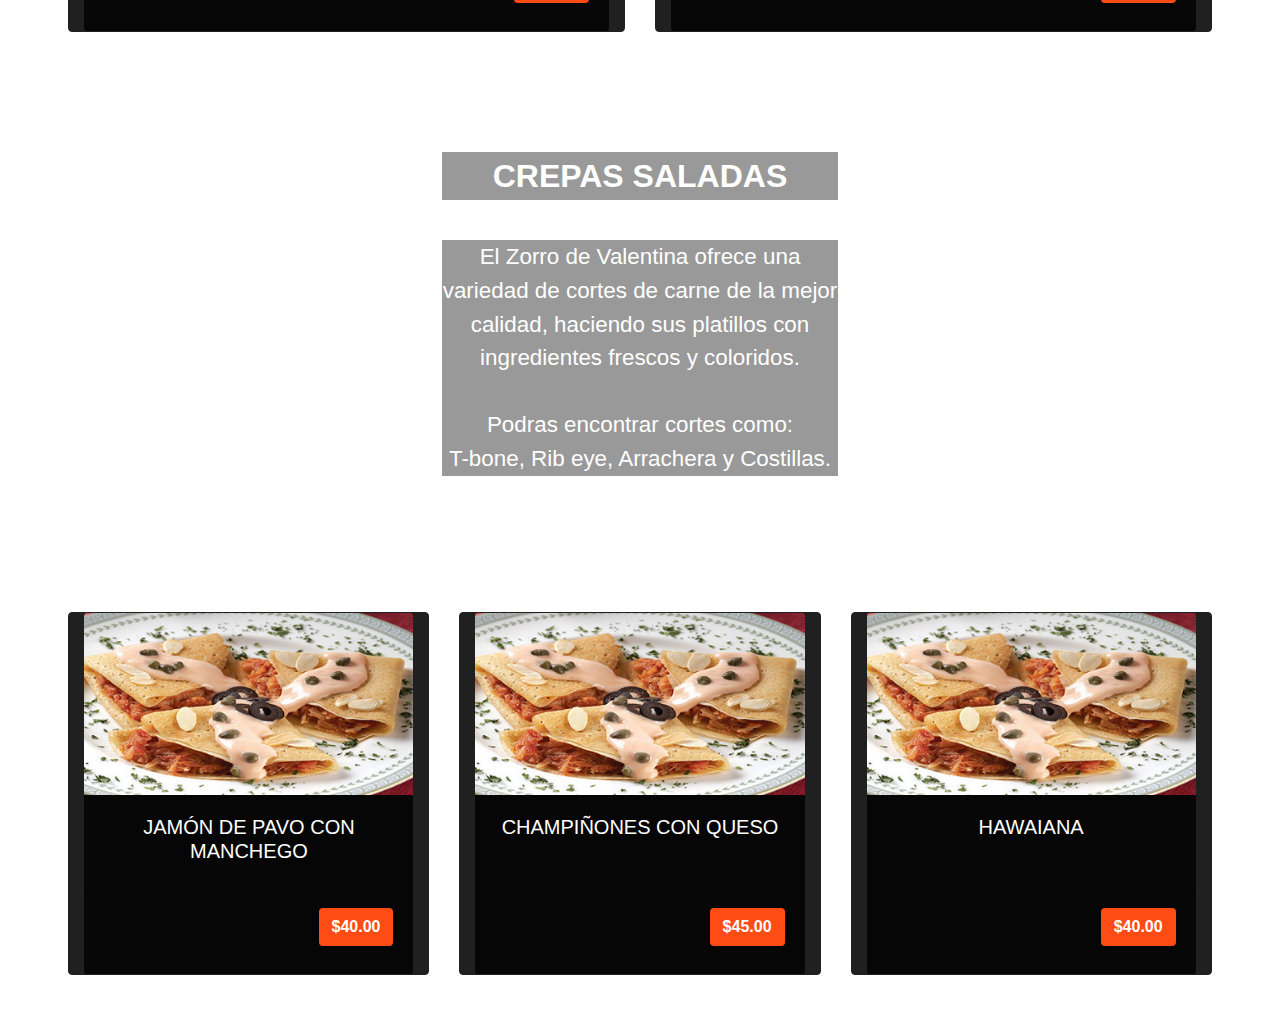
==== commit 50caf822: "Update crepas.html" ====
--- a/crepas.html
+++ b/crepas.html
@@ -141,7 +141,7 @@
                 <div class="card-body centrarh colorcarta">
                     <h5 class="card-title colorfuentecarta">TENTACIÓN</h5>
                     <p class="card-text colorfuentecarta">
-                        Nutella con fresa nuez caramelizada y chantilly.
+                        Nutella con fresa, nuez caramelizada y chantilly.
                     </p>
                 </div>
                 <div class="card-footer derechaboton colorcarta">
